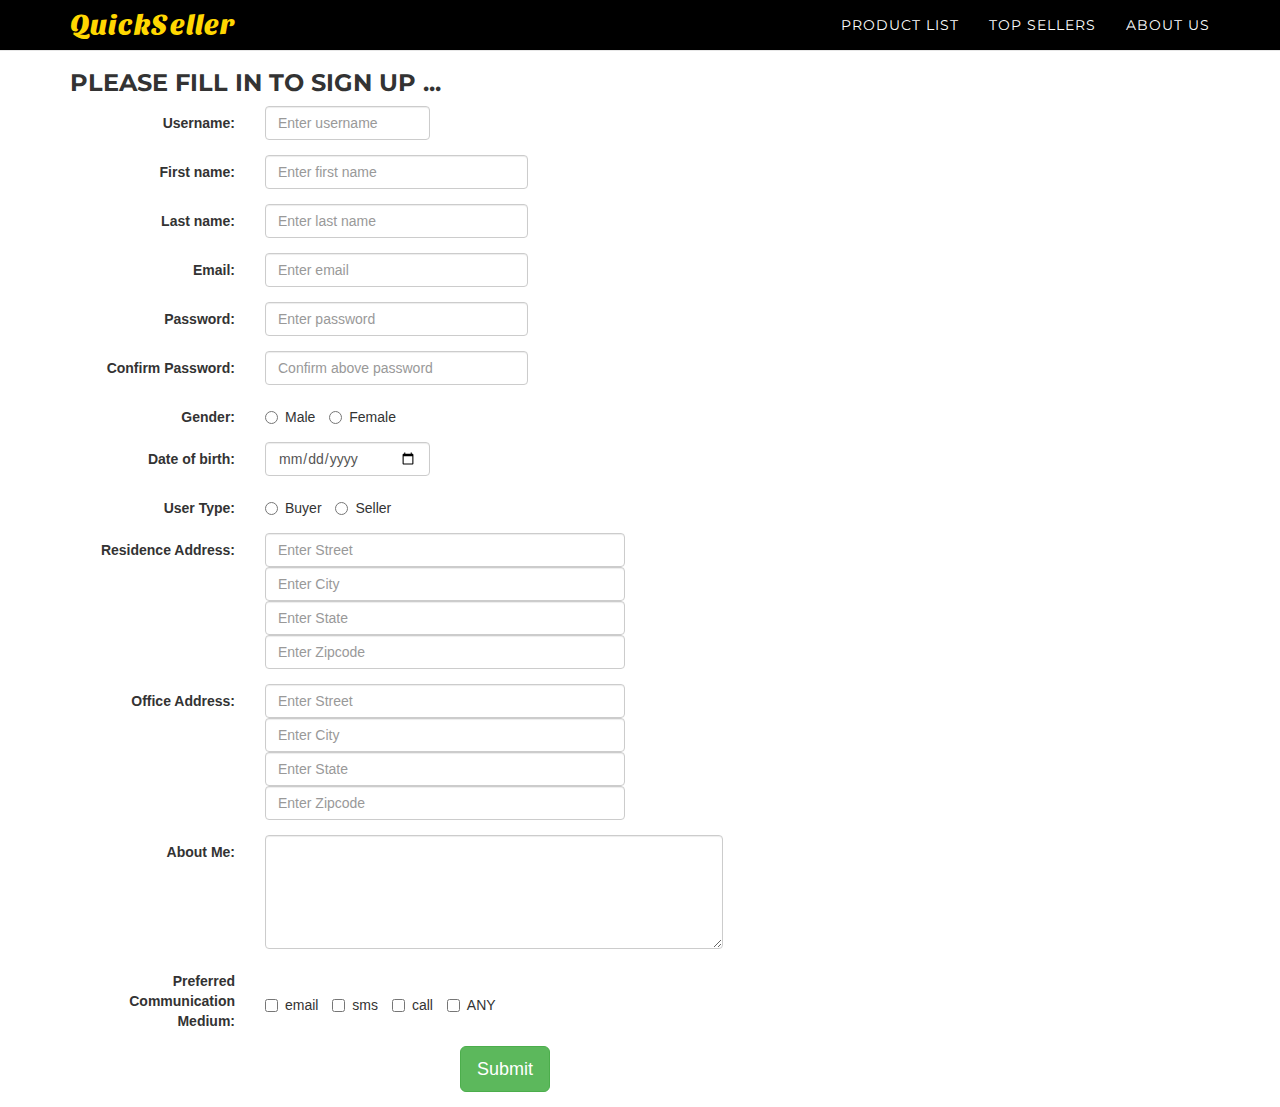
==== sign_up.html @ 825140e7 "first commit" ====
<!DOCTYPE html>
<html lang="en">

<head>

    <meta charset="utf-8">
    <meta http-equiv="X-UA-Compatible" content="IE=edge">
    <meta name="viewport" content="width=device-width, initial-scale=1">
    <meta name="description" content="">
    <meta name="author" content="">

    <title>Bech De : Sign up</title>

    <!-- Bootstrap Core CSS -->
    <link href="vendor/bootstrap/css/bootstrap.min.css" rel="stylesheet">

    <!-- Custom Fonts -->
    <link href='https://fonts.googleapis.com/css?family=Sansita+One' rel='stylesheet' type='text/css'>
    
    
    
    
    <link href="vendor/font-awesome/css/font-awesome.min.css" rel="stylesheet" type="text/css">
    <link href="https://fonts.googleapis.com/css?family=Montserrat:400,700" rel="stylesheet" type="text/css">
   
    <!-- Theme CSS -->
    <link href="css/sign_up.css" rel="stylesheet">

</head>

<body id="sign_up" class="index">

    <!-- Navigation -->
    <nav id="mainNav" class="navbar navbar-default navbar-custom navbar-fixed-top">
        <div class="container">
            <!-- Brand and toggle get grouped for better mobile display -->
            <div class="navbar-header">
                <button type="button" class="navbar-toggle" data-toggle="collapse" data-target="#bs-example-navbar-collapse-1">
                    <span class="sr-only">Toggle navigation</span> Menu <i class="fa fa-bars"></i>
                </button>
                <a class="navbar-brand" href="index.html">QuickSeller</a>
            </div>

            <!-- Collect the nav links, forms, and other content for toggling -->
            <div class="collapse navbar-collapse" id="bs-example-navbar-collapse-1">
                <ul class="nav navbar-nav navbar-right">
                    <li class="hidden">
                        <a href="index.html"></a>
                    </li>
                    <li>
                        <a class="" href="product_list.html">Product List</a>
                    </li>
                    <li>
                        <a class="" href="top_sellers.html">Top Sellers</a>
                    </li>
                    <li>
                        <a class="" href="about_us.html">About Us</a>
                    </li>
                </ul>
            </div>
            <!-- /.navbar-collapse -->
        </div>
        <!-- /.container-fluid -->
    </nav>

    <section id="signupform">
    <div class="container">
      <h3>Please fill in to sign up ...</h3>
      <form class="form-horizontal" role="form">
        <div class="form-group">
          <label class="control-label col-sm-2" for="username">Username:</label>
          <div class="col-sm-2">
            <input type="text" class="form-control" id="username" placeholder="Enter username">
          </div>
        </div>
          
        <div class="form-group">
          <label class="control-label col-sm-2" for="firstname">First name:</label>
          <div class="col-sm-3">
            <input type="text" class="form-control" id="firstname" placeholder="Enter first name">
          </div>
        </div>
          
        <div class="form-group">
          <label class="control-label col-sm-2" for="lastname">Last name:</label>
          <div class="col-sm-3">
            <input type="text" class="form-control" id="lastname" placeholder="Enter last name">
          </div>
        </div>      
           
        <div class="form-group">
          <label class="control-label col-sm-2" for="email">Email:</label>
          <div class="col-sm-3">
            <input type="email" class="form-control" id="email" placeholder="Enter email">
          </div>
        </div>
          
        <div class="form-group">
          <label class="control-label col-sm-2" for="pwd">Password:</label>
          <div class="col-sm-3">
            <input type="password" class="form-control" id="pwd" placeholder="Enter password">
          </div>
        </div>
          
        <div class="form-group">
          <label class="control-label col-sm-2" for="confirmpwd">Confirm Password:</label>
          <div class="col-sm-3">
            <input type="password" class="form-control" id="confirmpwd" placeholder="Confirm above password">
          </div>
        </div>
                
        <div class="form-group">
          <label class="control-label col-sm-2" >Gender:</label>
          <div class="col-sm-10">
           <label class="radio-inline"><input type="radio" name="genderradio"> Male</label>
           <label class="radio-inline"><input type="radio" name="genderradio"> Female</label>
          </div>
        </div>
          
         <div class="form-group">
          <label class="control-label col-sm-2" for="dob">Date of birth:</label>
          <div class="col-sm-2">
            <input type="date" class="form-control" id="dob" >
          </div>
        </div>
          
        <div class="form-group">
          <label class="control-label col-sm-2" >User Type:</label>
          <div class="col-sm-10">
           <label class="radio-inline"><input type="radio" name="user_type"> Buyer</label>
           <label class="radio-inline"><input type="radio" name="user_type"> Seller</label>
          </div>
        </div>
                
        <div class="form-group">
          <label class="control-label col-sm-2" for="res_addrstreet">Residence Address:</label>
          <div class="col-sm-4">
            <input type="text" class="form-control" id="res-addrstreet" placeholder="Enter Street">
          </div>
           <div class="clearfix"></div>
          <div class="col-sm-offset-2 col-sm-4">
            <input type="text" class="form-control" id="res-addrcity" placeholder="Enter City">
          </div>
          <div class="clearfix"></div>
          <div class="col-sm-offset-2 col-sm-4">
            <input type="text" class="form-control" id="res-addrstate" placeholder="Enter State">
          </div>
           <div class="clearfix"></div>
          <div class="col-sm-offset-2 col-sm-4">
            <input type="text" class="form-control" id="res-addrzip" placeholder="Enter Zipcode">
          </div>
        </div>  
          
        <div class="form-group">
          <label class="control-label col-sm-2" for="res_addrstreet">Office Address:</label>
          <div class="col-sm-4">
            <input type="text" class="form-control" id="res-addrstreet" placeholder="Enter Street">
          </div>
          <div class="clearfix"></div>
          <div class="col-sm-offset-2 col-sm-4">
            <input type="text" class="form-control" id="res-addrcity" placeholder="Enter City">
          </div>
          <div class="clearfix"></div>
          <div class="col-sm-offset-2 col-sm-4">
            <input type="text" class="form-control" id="res-addrstate" placeholder="Enter State">
          </div>
          <div class="clearfix"></div>
          <div class="col-sm-offset-2 col-sm-4">
            <input type="text" class="form-control" id="res-addrzip" placeholder="Enter Zipcode" pattern="[0-9]{6}">
          </div>
        </div>     
          
        <div class="form-group">
            <label class="control-label col-sm-2" for="comment">About Me:</label>
            <div class="col-sm-5">
                <textarea class="form-control" rows="5" id="comment"></textarea>
            </div>
        </div> 
          
        <div class="form-group">
          <label class="control-label col-sm-2" >Preferred Communication Medium:</label>
          <div class="col-sm-10" style="padding-top: 2%">
            <label class="checkbox-inline"><input type="checkbox" value="">email</label>
            <label class="checkbox-inline"><input type="checkbox" value="">sms</label>
            <label class="checkbox-inline"><input type="checkbox" value="">call</label>
            <label class="checkbox-inline"><input type="checkbox" value="">ANY</label>            
          </div>
        </div>  
          
        <div class="form-group">
          <div class="col-sm-offset-4 col-sm-1">
            <button type="submit" class="btn btn-default btn-lg btn-success">Submit</button>
          </div>
        </div>
      </form>
    </div>
     </section>   
     
    <!-- jQuery -->
    <script src="vendor/jquery/jquery.min.js"></script>

    <!-- Bootstrap Core JavaScript -->
    <script src="vendor/bootstrap/js/bootstrap.min.js"></script>

</body>

</html>
---- css/sign_up.css ----
h3{
  font-family: "Montserrat", "Helvetica Neue", Helvetica, Arial, sans-serif;
  text-transform: uppercase;
  font-weight: 700;
}

.navbar-custom .navbar-brand {
  color: gold;
  font-family: 'Sansita One', cursive;
  
}
.navbar-custom .navbar-brand:hover,
.navbar-custom .navbar-brand:focus,
.navbar-custom .navbar-brand:active,
.navbar-custom .navbar-brand.active {
  color: white;
}
.navbar-custom .navbar-collapse {
  border-color: rgba(255, 255, 255, 0.02);
}
.navbar-custom .navbar-toggle {
  background-color: #fed136;
  border-color: #fed136;
  font-family: "Montserrat", "Helvetica Neue", Helvetica, Arial, sans-serif;
  text-transform: uppercase;
  color: white;
  font-size: 12px;
}
.navbar-custom .navbar-toggle:hover,
.navbar-custom .navbar-toggle:focus {
  background-color: #fed136;
}
.navbar-custom .nav li a {
  font-family: "Montserrat", "Helvetica Neue", Helvetica, Arial, sans-serif;
  text-transform: uppercase;
  font-weight: 400;
  letter-spacing: 1px;
  color: white;
}
.navbar-custom .nav li a:hover,
.navbar-custom .nav li a:focus {
  color: #fed136;
  outline: none;
}
.navbar-custom .navbar-nav > .active > a {
  border-radius: 0;
  color: white;
  background-color: #fed136;
}
.navbar-custom .navbar-nav > .active > a:hover,
.navbar-custom .navbar-nav > .active > a:focus {
  color: white;
  background-color: #fec503;
}

#mainNav{
    background-color: black;
 
}
section{
    margin-top: 50px;
}
.navbar-brand{
    font-size: 28px;
}
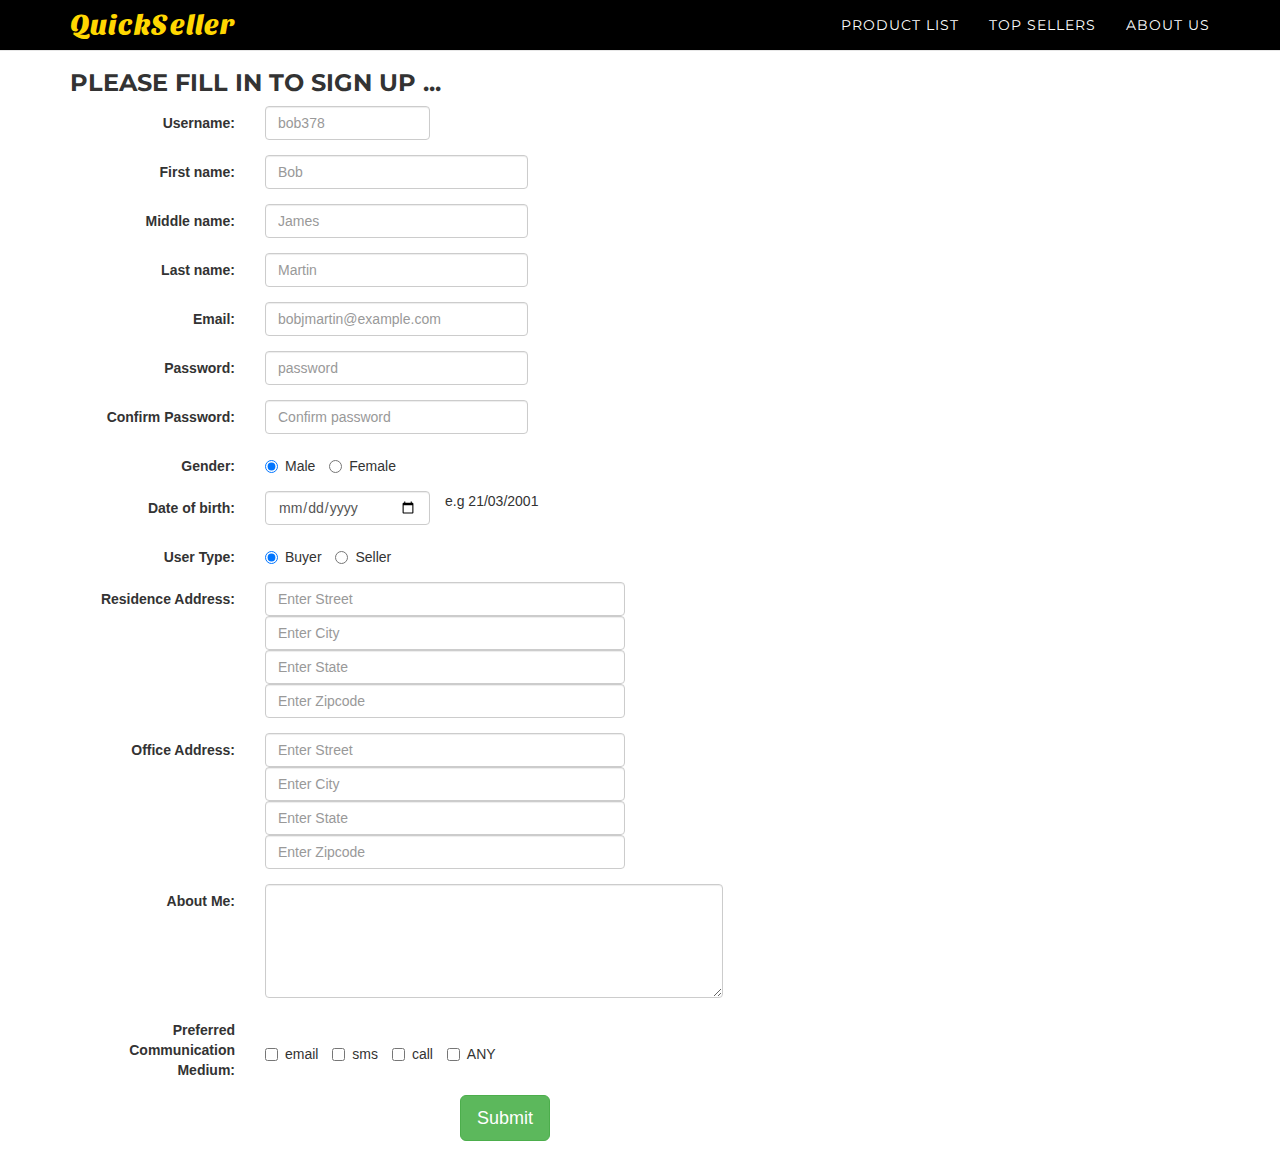
==== commit 0384223e: "modified sign up" ====
--- a/sign_up.html
+++ b/sign_up.html
@@ -9,7 +9,7 @@
     <meta name="description" content="">
     <meta name="author" content="">
 
-    <title>Bech De : Sign up</title>
+    <title>QuickSeller : Sign up</title>
 
     <!-- Bootstrap Core CSS -->
     <link href="vendor/bootstrap/css/bootstrap.min.css" rel="stylesheet">
@@ -70,49 +70,56 @@
         <div class="form-group">
           <label class="control-label col-sm-2" for="username">Username:</label>
           <div class="col-sm-2">
-            <input type="text" class="form-control" id="username" placeholder="Enter username">
+            <input type="text" class="form-control" id="username" placeholder="bob378">
           </div>
         </div>
           
         <div class="form-group">
           <label class="control-label col-sm-2" for="firstname">First name:</label>
           <div class="col-sm-3">
-            <input type="text" class="form-control" id="firstname" placeholder="Enter first name">
+            <input type="text" class="form-control" id="firstname" placeholder="Bob">
+          </div>
+        </div>
+        
+         <div class="form-group">
+          <label class="control-label col-sm-2" for="middlename">Middle name:</label>
+          <div class="col-sm-3">
+            <input type="text" class="form-control" id="firstname" placeholder="James">
           </div>
         </div>
           
         <div class="form-group">
           <label class="control-label col-sm-2" for="lastname">Last name:</label>
           <div class="col-sm-3">
-            <input type="text" class="form-control" id="lastname" placeholder="Enter last name">
+            <input type="text" class="form-control" id="lastname" placeholder="Martin">
           </div>
         </div>      
            
         <div class="form-group">
           <label class="control-label col-sm-2" for="email">Email:</label>
           <div class="col-sm-3">
-            <input type="email" class="form-control" id="email" placeholder="Enter email">
+            <input type="email" class="form-control" id="email" placeholder="bobjmartin@example.com">
           </div>
         </div>
           
         <div class="form-group">
           <label class="control-label col-sm-2" for="pwd">Password:</label>
           <div class="col-sm-3">
-            <input type="password" class="form-control" id="pwd" placeholder="Enter password">
+            <input type="password" class="form-control" id="pwd" placeholder="password">
           </div>
         </div>
           
         <div class="form-group">
           <label class="control-label col-sm-2" for="confirmpwd">Confirm Password:</label>
           <div class="col-sm-3">
-            <input type="password" class="form-control" id="confirmpwd" placeholder="Confirm above password">
+            <input type="password" class="form-control" id="confirmpwd" placeholder="Confirm password">
           </div>
         </div>
                 
         <div class="form-group">
           <label class="control-label col-sm-2" >Gender:</label>
           <div class="col-sm-10">
-           <label class="radio-inline"><input type="radio" name="genderradio"> Male</label>
+           <label class="radio-inline"><input type="radio" name="genderradio" checked="checked"> Male</label>
            <label class="radio-inline"><input type="radio" name="genderradio"> Female</label>
           </div>
         </div>
@@ -120,14 +127,15 @@
          <div class="form-group">
           <label class="control-label col-sm-2" for="dob">Date of birth:</label>
           <div class="col-sm-2">
-            <input type="date" class="form-control" id="dob" >
-          </div>
+            <input type="date" class="form-control" id="dob" value="08-01-1993">
+          </div>
+          <span>e.g 21/03/2001</span>
         </div>
           
         <div class="form-group">
           <label class="control-label col-sm-2" >User Type:</label>
           <div class="col-sm-10">
-           <label class="radio-inline"><input type="radio" name="user_type"> Buyer</label>
+           <label class="radio-inline"><input type="radio" name="user_type" checked="checked"> Buyer</label>
            <label class="radio-inline"><input type="radio" name="user_type"> Seller</label>
           </div>
         </div>
@@ -137,7 +145,7 @@
           <div class="col-sm-4">
             <input type="text" class="form-control" id="res-addrstreet" placeholder="Enter Street">
           </div>
-           <div class="clearfix"></div>
+          <div class="clearfix"></div>
           <div class="col-sm-offset-2 col-sm-4">
             <input type="text" class="form-control" id="res-addrcity" placeholder="Enter City">
           </div>
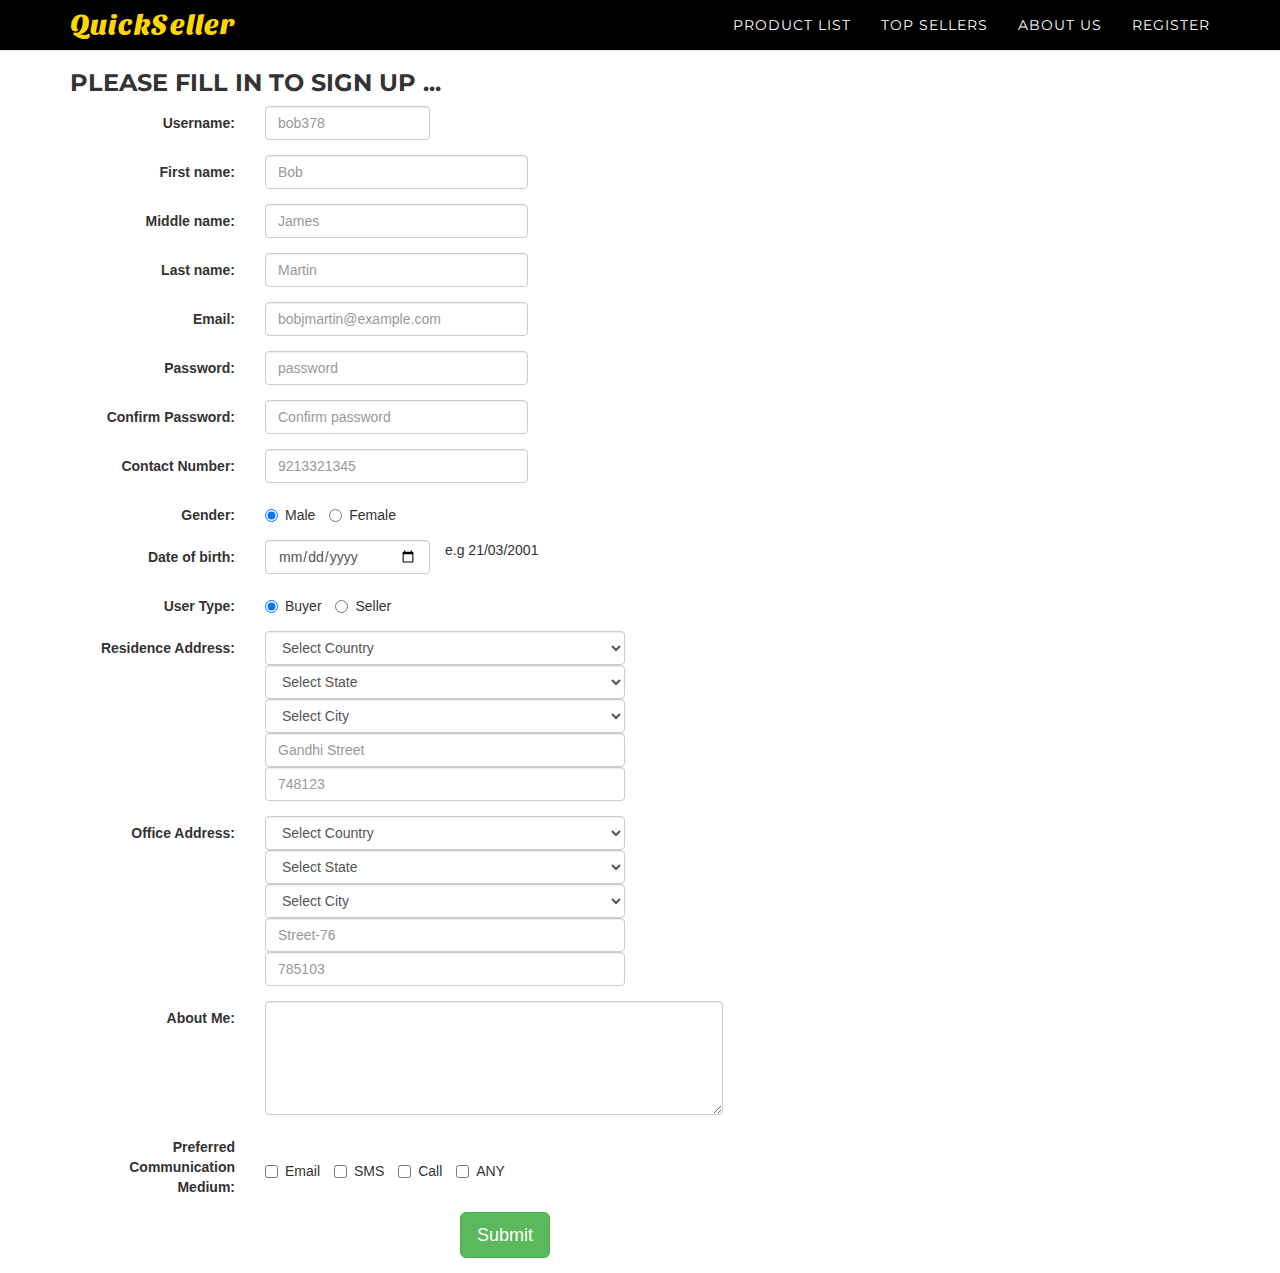
==== commit e7721e8b: "register in navbar" ====
--- a/sign_up.html
+++ b/sign_up.html
@@ -56,6 +56,9 @@
                     <li>
                         <a class="" href="about_us.html">About Us</a>
                     </li>
+                    <li>
+                        <a class="" href="sign_up.html">Register</a>
+                    </li>
                 </ul>
             </div>
             <!-- /.navbar-collapse -->
@@ -115,7 +118,14 @@
             <input type="password" class="form-control" id="confirmpwd" placeholder="Confirm password">
           </div>
         </div>
-                
+         
+         <div class="form-group">
+          <label class="control-label col-sm-2" for="contact_num">Contact Number:</label>
+          <div class="col-sm-3">
+            <input type="text" class="form-control" id="contact_num" placeholder="9213321345">
+          </div>
+        </div>
+          
         <div class="form-group">
           <label class="control-label col-sm-2" >Gender:</label>
           <div class="col-sm-10">
@@ -141,41 +151,63 @@
         </div>
                 
         <div class="form-group">
-          <label class="control-label col-sm-2" for="res_addrstreet">Residence Address:</label>
+          <label class="control-label col-sm-2" for="res_addrstate">Residence Address:</label>  
+          
           <div class="col-sm-4">
-            <input type="text" class="form-control" id="res-addrstreet" placeholder="Enter Street">
-          </div>
-          <div class="clearfix"></div>
-          <div class="col-sm-offset-2 col-sm-4">
-            <input type="text" class="form-control" id="res-addrcity" placeholder="Enter City">
-          </div>
-          <div class="clearfix"></div>
-          <div class="col-sm-offset-2 col-sm-4">
-            <input type="text" class="form-control" id="res-addrstate" placeholder="Enter State">
-          </div>
-           <div class="clearfix"></div>
-          <div class="col-sm-offset-2 col-sm-4">
-            <input type="text" class="form-control" id="res-addrzip" placeholder="Enter Zipcode">
-          </div>
-        </div>  
-          
-        <div class="form-group">
-          <label class="control-label col-sm-2" for="res_addrstreet">Office Address:</label>
+            <select class="form-control countries" id="res_addrcountry">
+                <option value="">Select Country</option>
+            </select>
+          </div> 
+          <div class="clearfix"></div>           
+          <div class="col-sm-offset-2 col-sm-4 needspacing">
+            <select class="form-control states" id="res_addrstate">
+                <option value="">Select State</option>
+            </select>
+          </div>
+          <div class="clearfix"></div>
+          <div class="col-sm-offset-2 col-sm-4 needspacing">
+            <select class="form-control cities" id="res_addrcity">
+                <option value="">Select City</option>
+            </select>
+          </div> 
+          <div class="clearfix"></div>  
+          <div class="col-sm-offset-2 col-sm-4 needspacing">
+            <input type="text" class="form-control" id="res_addrstreet" placeholder="Gandhi Street">
+          </div>
+          <div class="clearfix"></div>
+          <div class="col-sm-offset-2 col-sm-4 needspacing">
+            <input type="text" class="form-control" id="res_addrzip" placeholder="748123">
+          </div>           
+        </div>
+          
+        <div class="form-group">
+          <label class="control-label col-sm-2" for="ofc_addrcountry">Office Address:</label>  
           <div class="col-sm-4">
-            <input type="text" class="form-control" id="res-addrstreet" placeholder="Enter Street">
-          </div>
-          <div class="clearfix"></div>
-          <div class="col-sm-offset-2 col-sm-4">
-            <input type="text" class="form-control" id="res-addrcity" placeholder="Enter City">
-          </div>
-          <div class="clearfix"></div>
-          <div class="col-sm-offset-2 col-sm-4">
-            <input type="text" class="form-control" id="res-addrstate" placeholder="Enter State">
-          </div>
-          <div class="clearfix"></div>
-          <div class="col-sm-offset-2 col-sm-4">
-            <input type="text" class="form-control" id="res-addrzip" placeholder="Enter Zipcode" pattern="[0-9]{6}">
-          </div>
+            <select class="form-control countries" id="ofc_addrcountry">
+                <option value="">Select Country</option>
+            </select>
+          </div> 
+          <div class="clearfix"></div>
+          <div class="col-sm-offset-2 col-sm-4 needspacing">
+            <select class="form-control states" id="ofc_addrstate">
+                <option value="">Select State</option>
+            </select>
+          </div>
+          <div class="clearfix"></div>
+          <div class="col-sm-offset-2 col-sm-4 needspacing">
+            <select class="form-control cities" id="ofc_addrcity">
+                <option value="">Select City</option>
+            </select>
+          </div> 
+          <div class="clearfix"></div>  
+          <div class="col-sm-offset-2 col-sm-4 needspacing">
+            <input type="text" class="form-control" id="ofc-addrstreet" placeholder="Street-76">
+          </div>
+          <div class="clearfix"></div>
+          <div class="col-sm-offset-2 col-sm-4 needspacing">
+            <input type="text" class="form-control" id="ofc-addrzip" placeholder="785103">
+          </div>
+           
         </div>     
           
         <div class="form-group">
@@ -188,9 +220,9 @@
         <div class="form-group">
           <label class="control-label col-sm-2" >Preferred Communication Medium:</label>
           <div class="col-sm-10" style="padding-top: 2%">
-            <label class="checkbox-inline"><input type="checkbox" value="">email</label>
-            <label class="checkbox-inline"><input type="checkbox" value="">sms</label>
-            <label class="checkbox-inline"><input type="checkbox" value="">call</label>
+            <label class="checkbox-inline"><input type="checkbox" value="">Email</label>
+            <label class="checkbox-inline"><input type="checkbox" value="">SMS</label>
+            <label class="checkbox-inline"><input type="checkbox" value="">Call</label>
             <label class="checkbox-inline"><input type="checkbox" value="">ANY</label>            
           </div>
         </div>  
@@ -209,6 +241,11 @@
 
     <!-- Bootstrap Core JavaScript -->
     <script src="vendor/bootstrap/js/bootstrap.min.js"></script>
+ 
+    
+  
+
+<script src="http://iamrohit.in/lab/js/location.js"></script>
 
 </body>
 
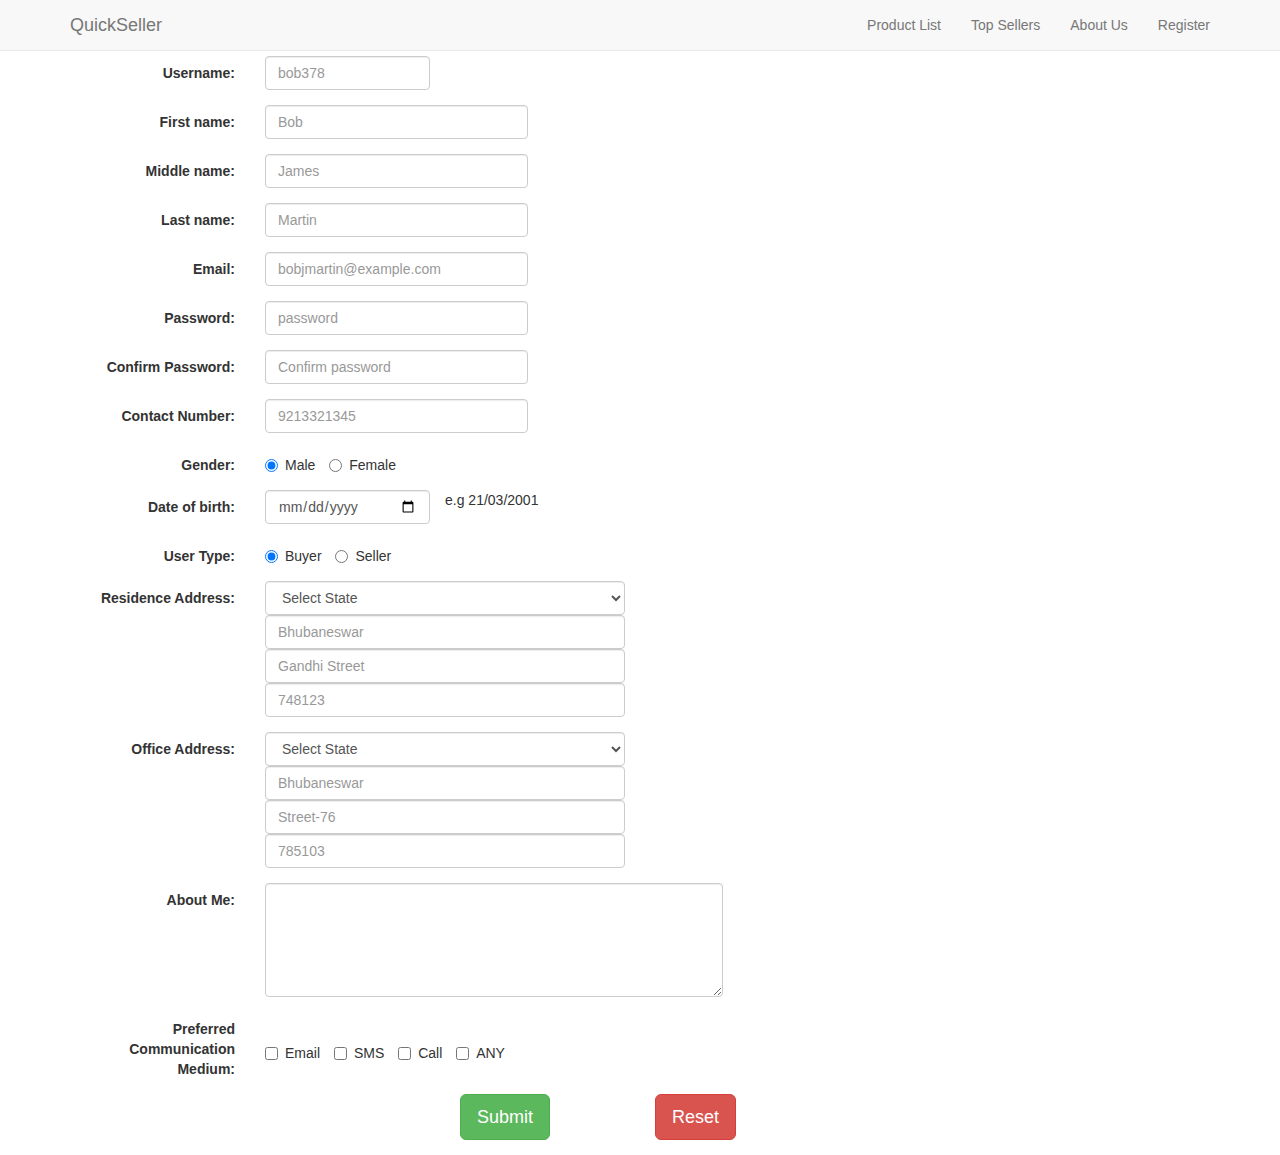
==== commit 56351da4: "removed extra spaces and unrequired folders" ====
--- a/sign_up.html
+++ b/sign_up.html
@@ -1,34 +1,30 @@
 <!DOCTYPE html>
 <html lang="en">
 
-<head>
-
-    <meta charset="utf-8">
-    <meta http-equiv="X-UA-Compatible" content="IE=edge">
-    <meta name="viewport" content="width=device-width, initial-scale=1">
-    <meta name="description" content="">
-    <meta name="author" content="">
-
-    <title>QuickSeller : Sign up</title>
-
-    <!-- Bootstrap Core CSS -->
-    <link href="vendor/bootstrap/css/bootstrap.min.css" rel="stylesheet">
-
-    <!-- Custom Fonts -->
-    <link href='https://fonts.googleapis.com/css?family=Sansita+One' rel='stylesheet' type='text/css'>
-    
-    
-    
-    
-    <link href="vendor/font-awesome/css/font-awesome.min.css" rel="stylesheet" type="text/css">
-    <link href="https://fonts.googleapis.com/css?family=Montserrat:400,700" rel="stylesheet" type="text/css">
-   
-    <!-- Theme CSS -->
-    <link href="css/sign_up.css" rel="stylesheet">
-
-</head>
-
-<body id="sign_up" class="index">
+    <head>
+        <meta charset="utf-8">
+        <meta http-equiv="X-UA-Compatible" content="IE=edge">
+        <meta name="viewport" content="width=device-width, initial-scale=1">
+        <meta name="description" content="">
+        <meta name="author" content="">
+
+        <title>QuickSeller : Sign up</title>
+
+        <!-- Bootstrap Core CSS -->
+        <link href="vendor/bootstrap/css/bootstrap.min.css" rel="stylesheet">
+
+        <!-- Custom Fonts -->
+        <link href='https://fonts.googleapis.com/css?family=Sansita+One' rel='stylesheet' type='text/css'>
+
+        <link href="vendor/font-awesome/css/font-awesome.min.css" rel="stylesheet" type="text/css">
+        <link href="https://fonts.googleapis.com/css?family=Montserrat:400,700" rel="stylesheet" type="text/css">
+
+        <!-- Theme CSS -->
+        <link href="css/theme.css" rel="stylesheet">
+        <link href="css/style.css" rel="stylesheet">
+    </head>
+
+<body id="sign_up">
 
     <!-- Navigation -->
     <nav id="mainNav" class="navbar navbar-default navbar-custom navbar-fixed-top">
@@ -36,7 +32,7 @@
             <!-- Brand and toggle get grouped for better mobile display -->
             <div class="navbar-header">
                 <button type="button" class="navbar-toggle" data-toggle="collapse" data-target="#bs-example-navbar-collapse-1">
-                    <span class="sr-only">Toggle navigation</span> Menu <i class="fa fa-bars"></i>
+                    <span class="sr-only">Toggle navigation</span> Menu
                 </button>
                 <a class="navbar-brand" href="index.html">QuickSeller</a>
             </div>
@@ -87,7 +83,7 @@
          <div class="form-group">
           <label class="control-label col-sm-2" for="middlename">Middle name:</label>
           <div class="col-sm-3">
-            <input type="text" class="form-control" id="firstname" placeholder="James">
+            <input type="text" class="form-control" id="middlename" placeholder="James">
           </div>
         </div>
           
@@ -137,7 +133,7 @@
          <div class="form-group">
           <label class="control-label col-sm-2" for="dob">Date of birth:</label>
           <div class="col-sm-2">
-            <input type="date" class="form-control" id="dob" value="08-01-1993">
+            <input type="date" class="form-control" id="dob" value="">
           </div>
           <span>e.g 21/03/2001</span>
         </div>
@@ -152,24 +148,57 @@
                 
         <div class="form-group">
           <label class="control-label col-sm-2" for="res_addrstate">Residence Address:</label>  
-          
+        
           <div class="col-sm-4">
-            <select class="form-control countries" id="res_addrcountry">
-                <option value="">Select Country</option>
+            <select class="form-control " id="res_addrstate">  
+                <option value="select res_addrstate" >Select State</option>
+                <option value="Andaman and Nicobar Islands" >Andaman and Nicobar Islands</option>
+                <option value="Andhra Pradesh" >Andhra Pradesh</option>
+                <option value="Arunachal Pradesh" >Arunachal Pradesh</option>
+                <option value="Assam" >Assam</option>
+                <option value="Bihar" >Bihar</option>
+                <option value="Chandigarh" >Chandigarh</option>
+                <option value="Chhattisgarh" >Chhattisgarh</option>
+                <option value="Dadra and Nagar Haveli" >Dadra and Nagar Haveli</option>
+                <option value="Daman and Diu" >Daman and Diu</option>
+                <option value="Delhi" >Delhi</option>
+                <option value="Goa" >Goa</option>
+                <option value="Gujarat" >Gujarat</option>
+                <option value="Haryana" >Haryana</option>
+                <option value="Himachal Pradesh" >Himachal Pradesh</option>
+                <option value="Jammu and Kashmir" >Jammu and Kashmir</option>
+                <option value="Jharkhand" >Jharkhand</option>
+                <option value="Karnataka" >Karnataka</option>
+                <option value="Kenmore" >Kenmore</option>
+                <option value="Kerala">Kerala</option>
+                <option value="Lakshadweep" >Lakshadweep</option>
+                <option value="Madhya Pradesh" >Madhya Pradesh</option>
+                <option value="Maharashtra" >Maharashtra</option>
+                <option value="Manipur" >Manipur</option>
+                <option value="Meghalaya" >Meghalaya</option>
+                <option value="Mizoram" >Mizoram</option>
+                <option value="Nagaland" >Nagaland</option>
+                <option value="Narora" >Narora</option>
+                <option value="Natwar" >Natwar</option>
+                <option value="Odisha" >Odisha</option>
+                <option value="Paschim Medinipur" >Paschim Medinipur</option>
+                <option value="Pondicherry" >Pondicherry</option>
+                <option value="Punjab" >Punjab</option>
+                <option value="Rajasthan" >Rajasthan</option>
+                <option value="Sikkim" >Sikkim</option>
+                <option value="Tamil Nadu" >Tamil Nadu</option>
+                <option value="Telangana" >Telangana</option>
+                <option value="Tripura" >Tripura</option>
+                <option value="Uttar Pradesh" >Uttar Pradesh</option>
+                <option value="Uttarakhand" >Uttarakhand</option>
+                <option value="Vaishali" >Vaishali</option>
+                <option value="West Bengal" >West Bengal</option>
             </select>
-          </div> 
-          <div class="clearfix"></div>           
-          <div class="col-sm-offset-2 col-sm-4 needspacing">
-            <select class="form-control states" id="res_addrstate">
-                <option value="">Select State</option>
-            </select>
           </div>
           <div class="clearfix"></div>
           <div class="col-sm-offset-2 col-sm-4 needspacing">
-            <select class="form-control cities" id="res_addrcity">
-                <option value="">Select City</option>
-            </select>
-          </div> 
+            <input type="text" class="form-control" id="res_addrcity" placeholder="Bhubaneswar">
+          </div>
           <div class="clearfix"></div>  
           <div class="col-sm-offset-2 col-sm-4 needspacing">
             <input type="text" class="form-control" id="res_addrstreet" placeholder="Gandhi Street">
@@ -181,34 +210,68 @@
         </div>
           
         <div class="form-group">
-          <label class="control-label col-sm-2" for="ofc_addrcountry">Office Address:</label>  
+          <label class="control-label col-sm-2" for="ofc_addrstate">Office Address:</label>           
+         
           <div class="col-sm-4">
-            <select class="form-control countries" id="ofc_addrcountry">
-                <option value="">Select Country</option>
+            <select class="form-control " id="ofc_addrstate">  
+                <option value="select ofc_addrstate" >Select State</option>
+                <option value="Andaman and Nicobar Islands" >Andaman and Nicobar Islands</option>
+                <option value="Andhra Pradesh" >Andhra Pradesh</option>
+                <option value="Arunachal Pradesh" >Arunachal Pradesh</option>
+                <option value="Assam" >Assam</option>
+                <option value="Bihar" >Bihar</option>
+                <option value="Chandigarh" >Chandigarh</option>
+                <option value="Chhattisgarh" >Chhattisgarh</option>
+                <option value="Dadra and Nagar Haveli" >Dadra and Nagar Haveli</option>
+                <option value="Daman and Diu" >Daman and Diu</option>
+                <option value="Delhi" >Delhi</option>
+                <option value="Goa" >Goa</option>
+                <option value="Gujarat" >Gujarat</option>
+                <option value="Haryana" >Haryana</option>
+                <option value="Himachal Pradesh" >Himachal Pradesh</option>
+                <option value="Jammu and Kashmir" >Jammu and Kashmir</option>
+                <option value="Jharkhand" >Jharkhand</option>
+                <option value="Karnataka" >Karnataka</option>
+                <option value="Kenmore" >Kenmore</option>
+                <option value="Kerala">Kerala</option>
+                <option value="Lakshadweep" >Lakshadweep</option>
+                <option value="Madhya Pradesh" >Madhya Pradesh</option>
+                <option value="Maharashtra" >Maharashtra</option>
+                <option value="Manipur" >Manipur</option>
+                <option value="Meghalaya" >Meghalaya</option>
+                <option value="Mizoram" >Mizoram</option>
+                <option value="Nagaland" >Nagaland</option>
+                <option value="Narora" >Narora</option>
+                <option value="Natwar" >Natwar</option>
+                <option value="Odisha" >Odisha</option>
+                <option value="Paschim Medinipur" >Paschim Medinipur</option>
+                <option value="Pondicherry" >Pondicherry</option>
+                <option value="Punjab" >Punjab</option>
+                <option value="Rajasthan" >Rajasthan</option>
+                <option value="Sikkim" >Sikkim</option>
+                <option value="Tamil Nadu" >Tamil Nadu</option>
+                <option value="Telangana" >Telangana</option>
+                <option value="Tripura" >Tripura</option>
+                <option value="Uttar Pradesh" >Uttar Pradesh</option>
+                <option value="Uttarakhand" >Uttarakhand</option>
+                <option value="Vaishali" >Vaishali</option>
+                <option value="West Bengal" >West Bengal</option>
             </select>
-          </div> 
+          </div>
           <div class="clearfix"></div>
           <div class="col-sm-offset-2 col-sm-4 needspacing">
-            <select class="form-control states" id="ofc_addrstate">
-                <option value="">Select State</option>
-            </select>
+            <input type="text" class="form-control" id="ofc-addrcity" placeholder="Bhubaneswar">
+          </div>
+          <div class="clearfix"></div>  
+          <div class="col-sm-offset-2 col-sm-4 needspacing">
+            <input type="text" class="form-control" id="ofc-addrstreet" placeholder="Street-76">
           </div>
           <div class="clearfix"></div>
           <div class="col-sm-offset-2 col-sm-4 needspacing">
-            <select class="form-control cities" id="ofc_addrcity">
-                <option value="">Select City</option>
-            </select>
-          </div> 
-          <div class="clearfix"></div>  
-          <div class="col-sm-offset-2 col-sm-4 needspacing">
-            <input type="text" class="form-control" id="ofc-addrstreet" placeholder="Street-76">
-          </div>
-          <div class="clearfix"></div>
-          <div class="col-sm-offset-2 col-sm-4 needspacing">
             <input type="text" class="form-control" id="ofc-addrzip" placeholder="785103">
           </div>
-           
-        </div>     
+        </div>
+               
           
         <div class="form-group">
             <label class="control-label col-sm-2" for="comment">About Me:</label>
@@ -231,22 +294,19 @@
           <div class="col-sm-offset-4 col-sm-1">
             <button type="submit" class="btn btn-default btn-lg btn-success">Submit</button>
           </div>
+          <div class="col-sm-offset-1 col-sm-1">
+            <button type="reset" class="btn btn-default btn-lg btn-danger">Reset</button>
+          </div>
         </div>
       </form>
     </div>
-     </section>   
+    </section>   
      
     <!-- jQuery -->
     <script src="vendor/jquery/jquery.min.js"></script>
 
     <!-- Bootstrap Core JavaScript -->
     <script src="vendor/bootstrap/js/bootstrap.min.js"></script>
- 
-    
-  
-
-<script src="http://iamrohit.in/lab/js/location.js"></script>
-
 </body>
 
 </html>
